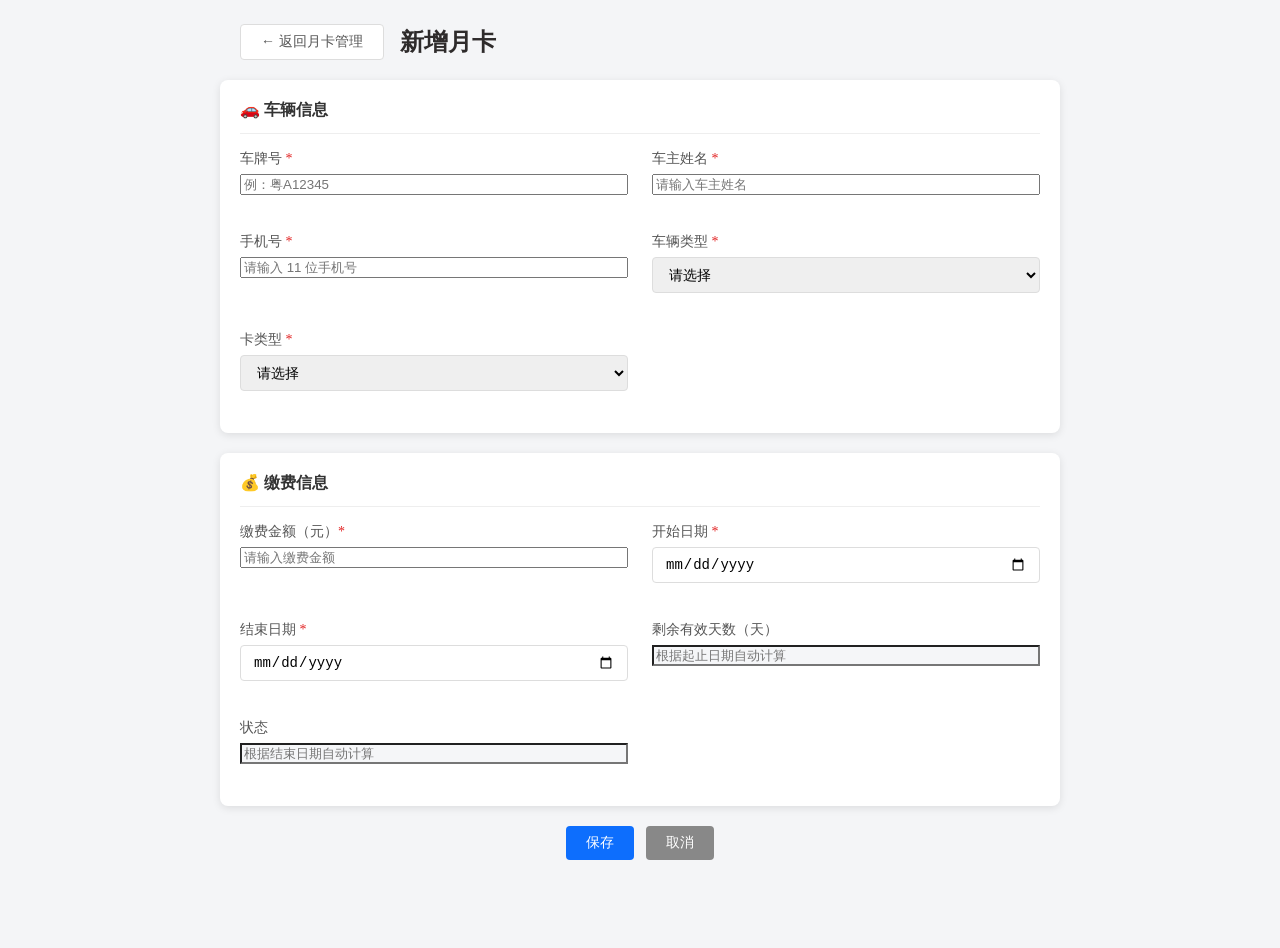
==== addMonthCard.html @ 6e5674a2 "work02" ====
<!DOCTYPE html>
<html lang="zh-CN">
<head>
    <meta charset="UTF-8">
    <meta name="viewport" content="width=device-width, initial-scale=1.0">
    <title>停车月卡管理系统 - 新增月卡</title>
    <link rel="stylesheet" href="css/style.css">
</head>
<body>
    <div class="form-page">
        <div class="page-head">
            <button type="button" class="btn btn-outline" id="btnBack">← 返回月卡管理</button>
            <h2 class="page-title" id="pageTitle">新增月卡</h2>
        </div>

        <form id="cardForm" onsubmit="return false;">
            <!-- 车辆信息表单卡片 -->
            <section class="form-card">
                <h3 class="form-card-title">🚗 车辆信息</h3>
                <div class="form-grid">
                    <div class="form-item">
                        <label>车牌号 <em>*</em></label>
                        <input id="plateNo" placeholder="例：粤A12345">
                        <span class="error-msg" id="err-plateNo"></span>
                    </div>
                    <div class="form-item">
                        <label>车主姓名 <em>*</em></label>
                        <input id="ownerName" placeholder="请输入车主姓名">
                        <span class="error-msg" id="err-ownerName"></span>
                    </div>
                    <div class="form-item">
                        <label>手机号 <em>*</em></label>
                        <input id="phone" maxlength="11" placeholder="请输入 11 位手机号">
                        <span class="error-msg" id="err-phone"></span>
                    </div>
                    <div class="form-item">
                        <label>车辆类型 <em>*</em></label>
                        <select id="vehicleType">
                            <option value="">请选择</option>
                            <option>小型汽车</option>
                            <option>大型汽车</option>
                            <option>新能源车</option>
                        </select>
                        <span class="error-msg" id="err-vehicleType"></span>
                    </div>
                    <div class="form-item">
                        <label>卡类型 <em>*</em></label>
                        <select id="cardType">
                            <option value="">请选择</option>
                            <option>月卡</option>
                            <option>季卡</option>
                            <option>半年卡</option>
                            <option>年卡</option>
                        </select>
                        <span class="error-msg" id="err-cardType"></span>
                    </div>
                </div>
            </section>

            <!-- 缴费信息表单卡片 -->
            <section class="form-card">
                <h3 class="form-card-title">💰 缴费信息</h3>
                <div class="form-grid">
                    <div class="form-item">
                        <label>缴费金额（元）<em>*</em></label>
                        <input id="payAmount" placeholder="请输入缴费金额">
                        <span class="error-msg" id="err-payAmount"></span>
                    </div>
                    <div class="form-item">
                        <label>开始日期 <em>*</em></label>
                        <input type="date" id="startDate">
                        <span class="error-msg" id="err-startDate"></span>
                    </div>
                    <div class="form-item">
                        <label>结束日期 <em>*</em></label>
                        <input type="date" id="endDate">
                        <span class="error-msg" id="err-endDate"></span>
                    </div>
                    <div class="form-item">
                        <label>剩余有效天数（天）</label>
                        <input id="remainDay" readonly placeholder="根据起止日期自动计算">
                        <span class="error-msg" id="err-remainDay"></span>
                    </div>
                    <div class="form-item">
                        <label>状态</label>
                        <input id="status" readonly placeholder="根据结束日期自动计算">
                        <span class="error-msg" id="err-status"></span>
                    </div>
                </div>
            </section>

            <!-- 底部操作按钮 -->
            <div class="form-actions">
                <button type="submit" class="btn btn-blue">保存</button>
                <button type="button" class="btn btn-gray">取消</button>
            </div>
        </form>
    </div>

    <!-- 脚本放在 body 末尾：等页面元素全部"出生"后再执行 -->
    <script src="js/indexScript.js"></script>
</body>
</html>
---- css/style.css ----
/* ========== 全局 ========== */
body {
    margin: 0;
    min-height: 100vh;
    display: flex;
    flex-direction: column;
    background-color: #f4f5f7;
}

/* ========== 顶部导航栏 ========== */
.topbar {
    display: flex;
    align-items: center;
    justify-content: space-between;   /* logo 靠左，导航靠右 */
    height: 56px;
    padding: 0 24px;
    background-color: #fff;
    box-shadow: 0 1px 4px rgba(0, 0, 0, 0.08);
}

.topbar .logo {
    font-size: 18px;
    font-weight: bold;
    color: #333;
}

.topbar nav {
    display: flex;
    gap: 8px;
}

.topbar nav a {
    padding: 8px 14px;
    border-radius: 4px;
    color: #555;
    font-size: 14px;
    text-decoration: none;
}

.topbar nav a:hover {
    color: #0d6efd;
    background-color: #f0f4ff;
}

.topbar nav a.active {
    color: #0d6efd;
    font-weight: bold;
    background-color: #eaf1ff;
}

/* ========== 导航栏下方：侧边栏 + 内容区 ========== */
.below {
    flex: 1;
    display: flex;
}

/* ========== 左侧边栏 ========== */
/* 侧边栏容器：标题 + 菜单 */
.sidebar-box {
    display: flex;
    flex-direction: column;
    width: 200px;
    background-color: #f1f1f1;
}

/* 侧边栏标题 */
.LiterA {
    font-style: oblique;
    font-size: xx-large;
    color: #0b5ed7;
    font-weight: 400;
    padding: 12px 16px;
}



.sidebar {
    width: 200px;
    list-style-type: none;
    margin: 0;
    padding: 0;
    background-color: #f1f1f1;
    display: flex;
    flex-direction: column;
    justify-content: space-evenly;
}

/* 在侧边栏容器里时，菜单填满标题下方的剩余高度 */
.sidebar-box .sidebar {
    flex: 1;
}

/* 每个菜单项一个独立小方框 */
.sidebar li {
    border: 1px solid #ddd;
    border-radius: 4px;
    margin: 0 12px;          /* 与侧边栏左右边缘留缝 */
    background-color: #fff;  /* 白底方框，从灰背景上跳出来 */
}

.sidebar a {
    display: block;
    color: #000;
    padding: 8px 16px;
    text-decoration: none;
    border-radius: 3px;      /* 悬停/高亮底色跟着圆角，不露方角 */
}

/* 菜单里的图标：与文字垂直居中对齐 */
.sidebar a img {
    width: 16px;
    height: 16px;
    vertical-align: middle;
    margin-right: 6px;
}

/* 鼠标悬停 */
.sidebar a:hover {
    background-color: #555;
    color: white;
}

/* 当前页面高亮（写在 hover 后面，保证悬停时高亮项不变色） */
.sidebar a.active {
    background-color: #04aa6d;
    color: white;
}

/* ========== 右侧内容区 ========== */
.content {
    flex: 1;
    padding: 20px;
    background-color: #f4f5f7;
}

/* ========== 统计卡片 ========== */
.stats {
    display: flex;
    gap: 20px;   /* 卡片之间的间距 */
}

/* 卡片皮肤：.card 和 .panel 是同一种皮肤的两个名字，共用一个规则 */
.card,
.panel {
    background-color: #fff;
    border-radius: 8px;
    padding: 20px;
    box-shadow: 0 2px 8px rgba(0, 0, 0, 0.1);
}

/* 统计卡片专用：等宽平分 + 内容居中 */
.stat-card {
    flex: 1;
    text-align: center;
}

/* 大卡片：给未来的内容预留高度 */
.card-lg {
    min-height: 420px;
}

.card .number {
    font-size: 36px;
    font-weight: bold;
    color: #333;
}

.card .label {
    margin-top: 8px;
    color: #888;
}

/* ========== 行车管理：搜索卡片 ========== */
.trafficContent {
    display: flex;
    gap: 20px;
    flex-wrap: wrap;       /* 窗口变窄时搜索项自动换行 */
    margin-bottom: 24px;   /* 和下面的表格区拉开距离 */
}

/* 一个"标签+输入框"的组合：标签在左、输入框在右 */
.field {
    display: flex;
    align-items: center;
    gap: 8px;
}

.field label {
    font-size: 14px;
    color: #1a1717;
}

/* ========== 按钮 ========== */
/* 按钮底座：通用外观。默认就是"白底灰边"的次要按钮，
   所以 重置/上一页/关闭 这类按钮只挂 .btn 就够 */
.btn {
    display: inline-block;
    padding: 8px 20px;
    border: 1px solid #ddd;
    border-radius: 4px;
    text-decoration: none;  /* 针对 a 去掉下划线 */
    cursor: pointer;
    font-size: 14px;
    background-color: #fff;
    color: #555;
}

.btn:hover {
    background-color: #f0f0f0;
}

/* 彩色按钮的公共部分：去边框、白字 */
.btn-blue, .btn-gray, .btn-red, .btn-primary, .btn-danger {
    border: none;
    color: #fff;
}

/* 蓝色（主操作）：btn-blue 和 btn-primary 是同一个蓝色的两个名字 */
.btn-blue, .btn-primary {
    background-color: #0d6efd;
}

.btn-blue:hover, .btn-primary:hover {
    background-color: #0b5ed7;
}

/* 灰色（次要操作） */
.btn-gray {
    background-color: #888;
}

.btn-gray:hover {
    background-color: #707070;
}

/* 红色（危险操作：删除等） */
.btn-red, .btn-danger {
    background-color: #e32828;
}

.btn-red:hover, .btn-danger:hover {
    background-color: #c02020;
}

/* flex 行里推到最右端 */
.push-right {
    margin-left: auto;
}
/* ========== 数据表格 ========== */
.data-table {
    width: 100%;                 /* 占满卡片宽度 */
    border-collapse: collapse;   /* 相邻单元格的边框合并成一条线 */
    table-layout: fixed;         /* 8 列等宽平分，不受内容长短影响 */
}

.data-table th,
.data-table td {
    padding: 12px 16px;          /* 格子里文字的呼吸空间 */
    text-align: left;
    border-bottom: 1px solid #eee;
}

.data-table th {
    background-color: #f5f6f8;   /* 表头浅灰底 */
    color: #333;
}

/* ========== 表格上方的工具栏 ========== */
.toolbar {
    display: flex;
    gap: 12px;
    margin-bottom: 16px;
}

/* ========== 表单页（新增月卡等） ========== */
.form-page {
    min-height: 100vh;
    background-color: #f4f5f7;
    padding: 24px;
}

/* 页头：返回按钮 + 标题，居中限宽 */
.page-head {
    display: flex;
    align-items: center;
    gap: 16px;
    max-width: 800px;
    margin: 0 auto 20px;
}

.page-title {
    margin: 0;
    color: #2e2b2b;
}

/* 表单卡片 */
.form-card {
    max-width: 800px;
    margin: 0 auto 20px;   /* 水平居中，卡片之间留间距 */
    background-color: #fff;
    border-radius: 8px;
    padding: 20px;
    box-shadow: 0 2px 8px rgba(0, 0, 0, 0.1);
}

.form-card-title {
    margin: 0 0 16px;
    font-size: 16px;
    color: #333;
    padding-bottom: 12px;
    border-bottom: 1px solid #eee;  /* 标题下的分隔线 */
}

/* 表单栅格：CSS Grid 两列 */
.form-grid {
    display: grid;
    grid-template-columns: 1fr 1fr;  /* 两列等宽 */
    gap: 16px 24px;                  /* 行距 16px，列距 24px */
}

.form-item {
    display: flex;
    flex-direction: column;
    gap: 6px;
}

.form-item label {
    font-size: 14px;
    color: #555;
}

/* 必填的红色星号 */
.form-item label em {
    color: #e32828;
    font-style: normal;   /* em 默认斜体，星号不需要斜 */
}


/* 只读 / 禁用输入框：浅灰底，暗示"不可编辑" */
.form-item input[readonly],
.form-item input[disabled] {
    background-color: #f5f6f8;
    color: #888;
}

/* 错误提示：平时空着但占住高度，出错时填字不会引起布局跳动 */
.error-msg {
    min-height: 16px;
    font-size: 12px;
    color: #e32828;
}

/* 底部按钮行 */
.form-actions {
    max-width: 800px;
    margin: 0 auto;
    display: flex;
    gap: 12px;
    justify-content: center;
}

/* ========== 通用输入控件：文本框 / 日期框 / 下拉框 ========== */
/* 按"类型"精筛：input[type="text"] 只命中文本框，不会误伤 checkbox */
input[type="text"],
input[type="date"],
input[type="number"],
select {
    padding: 8px 12px;
    border: 1px solid #ddd;
    border-radius: 4px;
    font-size: 14px;
}

input[type="text"]:focus,
input[type="date"]:focus,
input[type="number"]:focus,
select:focus {
    outline: none;
    border-color: #04aa6d;
}

/* ========== 月卡管理页 ========== */
.container {
    max-width: 1200px;
    margin: 0 auto;
    padding: 24px;
}

.container .page-title {
    margin-bottom: 20px;
}

/* 面板式工具栏：筛选在左、操作在右 */
.panel.toolbar {
    display: flex;
    justify-content: space-between;
    align-items: center;
    flex-wrap: wrap;
    gap: 16px;
}

.filter-group,
.action-group {
    display: flex;
    align-items: center;
    gap: 12px;
}

/* 表格容器：12 列太宽时横向滚动，不撑破卡片 */
.table-wrap {
    overflow-x: auto;
}

.table-wrap table {
    width: 100%;
    border-collapse: collapse;
    font-size: 14px;
}

.table-wrap th,
.table-wrap td {
    padding: 12px 16px;
    text-align: left;
    border-bottom: 1px solid #eee;
    white-space: nowrap;   /* 单元格文字不换行 */
}

.table-wrap th {
    background-color: #f5f6f8;
    color: #333;
}

.table-wrap tbody tr:hover {
    background-color: #f8f9fa;  /* 整行悬停高亮 */
}

/* 分页组件 */
.pagination {
    display: flex;
    justify-content: space-between;
    align-items: center;
    flex-wrap: wrap;
    gap: 12px;
    margin-top: 16px;
    font-size: 14px;
    color: #555;
}

.pagination-controls {
    display: flex;
    align-items: center;
    gap: 12px;
}

.pagination-total b {
    color: #333;
}

/* ========== 弹窗（modal） ========== */
/* 半透明遮罩：fixed 定位盖住整个视口，弹窗在视口居中 */
.modal-mask {
    position: fixed;
    top: 0;
    left: 0;
    right: 0;
    bottom: 0;
    background-color: rgba(0, 0, 0, 0.45);
    display: flex;
    align-items: center;
    justify-content: center;
    z-index: 100;
}

/* 关键：hidden 属性的"不显示"会被上面的 display:flex 覆盖，
   必须写回一条显式规则，弹窗才能默认隐藏 */
.modal-mask[hidden] {
    display: none;
}

.modal {
    width: 640px;
    max-width: 90vw;      /* 小屏幕时不超过屏宽的 90% */
    max-height: 85vh;
    display: flex;
    flex-direction: column;
    background-color: #fff;
    border-radius: 8px;
}

.modal-header {
    display: flex;
    justify-content: space-between;
    align-items: center;
    padding: 16px 20px;
    border-bottom: 1px solid #eee;
}

.modal-header h3 {
    margin: 0;
    font-size: 16px;
    color: #333;
}

.modal-close {
    border: none;
    background: none;
    font-size: 22px;
    line-height: 1;
    color: #999;
    cursor: pointer;
}

.modal-close:hover {
    color: #333;
}

.modal-body {
    padding: 20px;
    overflow-y: auto;   /* 表单太长时弹窗内部滚动 */
}

.modal-footer {
    display: flex;
    justify-content: flex-end;
    gap: 12px;
    padding: 16px 20px;
    border-top: 1px solid #eee;
}
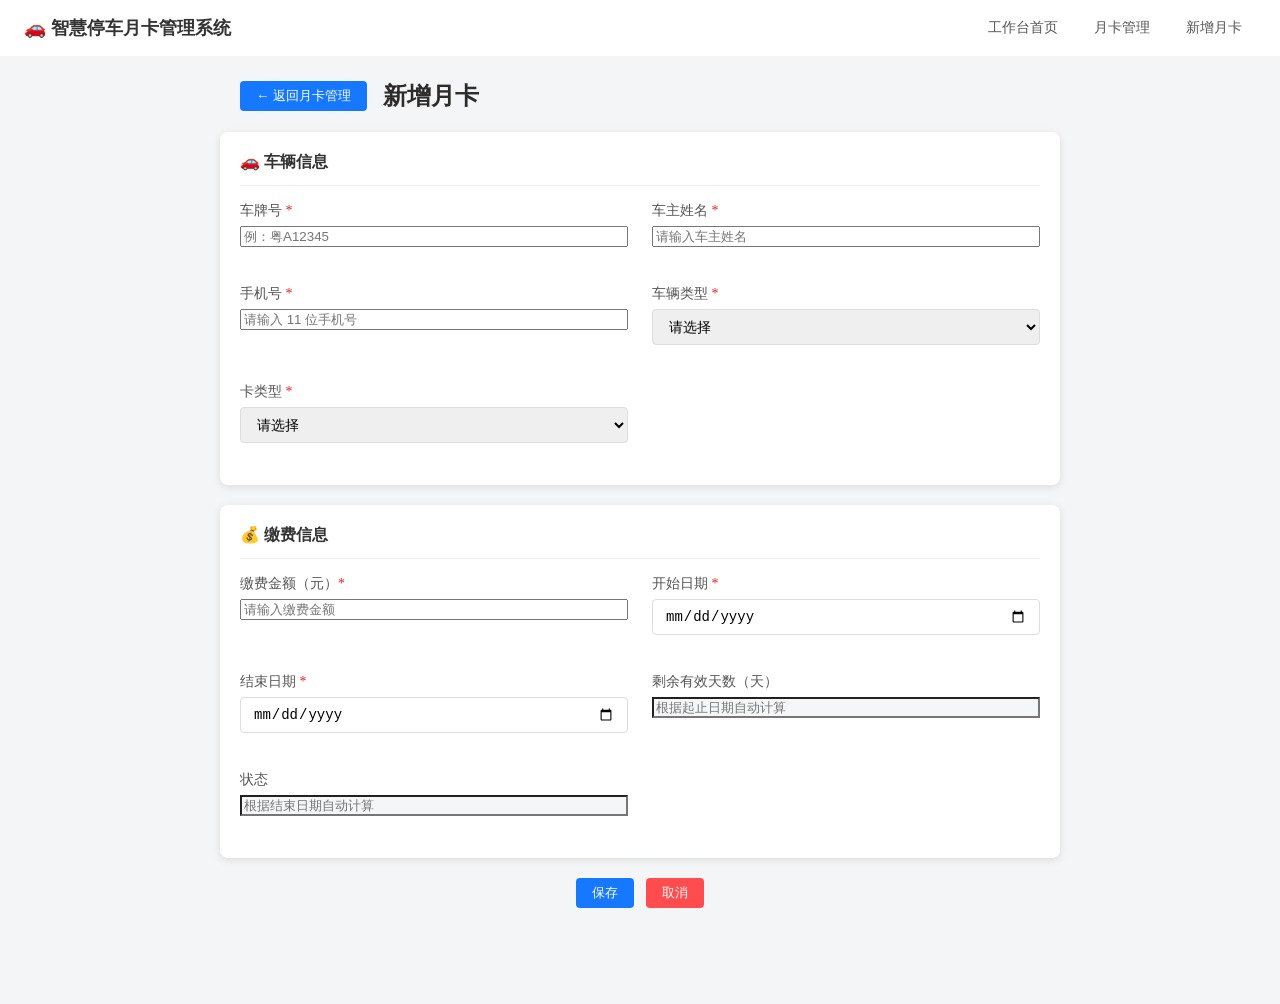
==== commit 1097d59b: "Add files via upload" ====
--- a/addMonthCard.html
+++ b/addMonthCard.html
@@ -5,8 +5,17 @@
     <meta name="viewport" content="width=device-width, initial-scale=1.0">
     <title>停车月卡管理系统 - 新增月卡</title>
     <link rel="stylesheet" href="css/style.css">
+    <link rel="stylesheet" href="css/addMonthCard.css">
 </head>
 <body>
+     <header class="topbar">
+        <div class="logo">🚗 智慧停车月卡管理系统</div>
+        <nav>
+            <a href="index.html">工作台首页</a>
+            <a href="monthCard.html" class="">月卡管理</a>
+            <a href="addMonthCard.html">新增月卡</a>
+        </nav>
+    </header>
     <div class="form-page">
         <div class="page-head">
             <button type="button" class="btn btn-outline" id="btnBack">← 返回月卡管理</button>
@@ -91,13 +100,13 @@
 
             <!-- 底部操作按钮 -->
             <div class="form-actions">
-                <button type="submit" class="btn btn-blue">保存</button>
-                <button type="button" class="btn btn-gray">取消</button>
+                <button type="submit" class="btn btn-blue" id="btnSubmit">保存</button>
+                <button type="button" class="btn btn-gray" id="btnCancel">取消</button>
             </div>
         </form>
     </div>
 
-    <!-- 脚本放在 body 末尾：等页面元素全部"出生"后再执行 -->
+    
     <script src="js/indexScript.js"></script>
 </body>
 </html>
--- a/css/style.css
+++ b/css/style.css
@@ -1,4 +1,4 @@
-/* ========== 全局 ========== */
+/* 全局  */
 body {
     margin: 0;
     min-height: 100vh;
@@ -7,7 +7,7 @@
     background-color: #f4f5f7;
 }
 
-/* ========== 顶部导航栏 ========== */
+/*  顶部导航栏 */
 .topbar {
     display: flex;
     align-items: center;
@@ -48,13 +48,13 @@
     background-color: #eaf1ff;
 }
 
-/* ========== 导航栏下方：侧边栏 + 内容区 ========== */
+/*  导航栏下方：侧边栏 + 内容区  */
 .below {
     flex: 1;
     display: flex;
 }
 
-/* ========== 左侧边栏 ========== */
+/*  左侧边栏  */
 /* 侧边栏容器：标题 + 菜单 */
 .sidebar-box {
     display: flex;
@@ -70,6 +70,7 @@
     color: #0b5ed7;
     font-weight: 400;
     padding: 12px 16px;
+    text-shadow:0 0 5px #080808;
 }
 
 
@@ -126,14 +127,14 @@
     color: white;
 }
 
-/* ========== 右侧内容区 ========== */
+/*  右侧内容区  */
 .content {
     flex: 1;
     padding: 20px;
     background-color: #f4f5f7;
 }
 
-/* ========== 统计卡片 ========== */
+/*  统计卡片  */
 .stats {
     display: flex;
     gap: 20px;   /* 卡片之间的间距 */
@@ -170,359 +171,8 @@
     color: #888;
 }
 
-/* ========== 行车管理：搜索卡片 ========== */
-.trafficContent {
-    display: flex;
-    gap: 20px;
-    flex-wrap: wrap;       /* 窗口变窄时搜索项自动换行 */
-    margin-bottom: 24px;   /* 和下面的表格区拉开距离 */
-}
-
-/* 一个"标签+输入框"的组合：标签在左、输入框在右 */
-.field {
-    display: flex;
-    align-items: center;
-    gap: 8px;
-}
-
-.field label {
-    font-size: 14px;
-    color: #1a1717;
-}
-
-/* ========== 按钮 ========== */
-/* 按钮底座：通用外观。默认就是"白底灰边"的次要按钮，
-   所以 重置/上一页/关闭 这类按钮只挂 .btn 就够 */
-.btn {
-    display: inline-block;
-    padding: 8px 20px;
-    border: 1px solid #ddd;
-    border-radius: 4px;
-    text-decoration: none;  /* 针对 a 去掉下划线 */
-    cursor: pointer;
-    font-size: 14px;
-    background-color: #fff;
-    color: #555;
-}
-
-.btn:hover {
-    background-color: #f0f0f0;
-}
-
-/* 彩色按钮的公共部分：去边框、白字 */
-.btn-blue, .btn-gray, .btn-red, .btn-primary, .btn-danger {
-    border: none;
-    color: #fff;
-}
-
-/* 蓝色（主操作）：btn-blue 和 btn-primary 是同一个蓝色的两个名字 */
-.btn-blue, .btn-primary {
-    background-color: #0d6efd;
-}
-
-.btn-blue:hover, .btn-primary:hover {
-    background-color: #0b5ed7;
-}
-
-/* 灰色（次要操作） */
-.btn-gray {
-    background-color: #888;
-}
-
-.btn-gray:hover {
-    background-color: #707070;
-}
-
-/* 红色（危险操作：删除等） */
-.btn-red, .btn-danger {
-    background-color: #e32828;
-}
-
-.btn-red:hover, .btn-danger:hover {
-    background-color: #c02020;
-}
-
-/* flex 行里推到最右端 */
-.push-right {
-    margin-left: auto;
-}
-/* ========== 数据表格 ========== */
-.data-table {
-    width: 100%;                 /* 占满卡片宽度 */
-    border-collapse: collapse;   /* 相邻单元格的边框合并成一条线 */
-    table-layout: fixed;         /* 8 列等宽平分，不受内容长短影响 */
-}
-
-.data-table th,
-.data-table td {
-    padding: 12px 16px;          /* 格子里文字的呼吸空间 */
-    text-align: left;
-    border-bottom: 1px solid #eee;
-}
-
-.data-table th {
-    background-color: #f5f6f8;   /* 表头浅灰底 */
-    color: #333;
-}
-
-/* ========== 表格上方的工具栏 ========== */
-.toolbar {
-    display: flex;
-    gap: 12px;
-    margin-bottom: 16px;
-}
-
-/* ========== 表单页（新增月卡等） ========== */
-.form-page {
-    min-height: 100vh;
-    background-color: #f4f5f7;
-    padding: 24px;
-}
-
-/* 页头：返回按钮 + 标题，居中限宽 */
-.page-head {
-    display: flex;
-    align-items: center;
-    gap: 16px;
-    max-width: 800px;
-    margin: 0 auto 20px;
-}
-
-.page-title {
-    margin: 0;
-    color: #2e2b2b;
-}
-
-/* 表单卡片 */
-.form-card {
-    max-width: 800px;
-    margin: 0 auto 20px;   /* 水平居中，卡片之间留间距 */
-    background-color: #fff;
-    border-radius: 8px;
-    padding: 20px;
-    box-shadow: 0 2px 8px rgba(0, 0, 0, 0.1);
-}
-
-.form-card-title {
-    margin: 0 0 16px;
-    font-size: 16px;
-    color: #333;
-    padding-bottom: 12px;
-    border-bottom: 1px solid #eee;  /* 标题下的分隔线 */
-}
-
-/* 表单栅格：CSS Grid 两列 */
-.form-grid {
-    display: grid;
-    grid-template-columns: 1fr 1fr;  /* 两列等宽 */
-    gap: 16px 24px;                  /* 行距 16px，列距 24px */
-}
-
-.form-item {
-    display: flex;
-    flex-direction: column;
-    gap: 6px;
-}
-
-.form-item label {
-    font-size: 14px;
-    color: #555;
-}
-
-/* 必填的红色星号 */
-.form-item label em {
-    color: #e32828;
-    font-style: normal;   /* em 默认斜体，星号不需要斜 */
-}
 
 
-/* 只读 / 禁用输入框：浅灰底，暗示"不可编辑" */
-.form-item input[readonly],
-.form-item input[disabled] {
-    background-color: #f5f6f8;
-    color: #888;
-}
 
-/* 错误提示：平时空着但占住高度，出错时填字不会引起布局跳动 */
-.error-msg {
-    min-height: 16px;
-    font-size: 12px;
-    color: #e32828;
-}
 
-/* 底部按钮行 */
-.form-actions {
-    max-width: 800px;
-    margin: 0 auto;
-    display: flex;
-    gap: 12px;
-    justify-content: center;
-}
 
-/* ========== 通用输入控件：文本框 / 日期框 / 下拉框 ========== */
-/* 按"类型"精筛：input[type="text"] 只命中文本框，不会误伤 checkbox */
-input[type="text"],
-input[type="date"],
-input[type="number"],
-select {
-    padding: 8px 12px;
-    border: 1px solid #ddd;
-    border-radius: 4px;
-    font-size: 14px;
-}
-
-input[type="text"]:focus,
-input[type="date"]:focus,
-input[type="number"]:focus,
-select:focus {
-    outline: none;
-    border-color: #04aa6d;
-}
-
-/* ========== 月卡管理页 ========== */
-.container {
-    max-width: 1200px;
-    margin: 0 auto;
-    padding: 24px;
-}
-
-.container .page-title {
-    margin-bottom: 20px;
-}
-
-/* 面板式工具栏：筛选在左、操作在右 */
-.panel.toolbar {
-    display: flex;
-    justify-content: space-between;
-    align-items: center;
-    flex-wrap: wrap;
-    gap: 16px;
-}
-
-.filter-group,
-.action-group {
-    display: flex;
-    align-items: center;
-    gap: 12px;
-}
-
-/* 表格容器：12 列太宽时横向滚动，不撑破卡片 */
-.table-wrap {
-    overflow-x: auto;
-}
-
-.table-wrap table {
-    width: 100%;
-    border-collapse: collapse;
-    font-size: 14px;
-}
-
-.table-wrap th,
-.table-wrap td {
-    padding: 12px 16px;
-    text-align: left;
-    border-bottom: 1px solid #eee;
-    white-space: nowrap;   /* 单元格文字不换行 */
-}
-
-.table-wrap th {
-    background-color: #f5f6f8;
-    color: #333;
-}
-
-.table-wrap tbody tr:hover {
-    background-color: #f8f9fa;  /* 整行悬停高亮 */
-}
-
-/* 分页组件 */
-.pagination {
-    display: flex;
-    justify-content: space-between;
-    align-items: center;
-    flex-wrap: wrap;
-    gap: 12px;
-    margin-top: 16px;
-    font-size: 14px;
-    color: #555;
-}
-
-.pagination-controls {
-    display: flex;
-    align-items: center;
-    gap: 12px;
-}
-
-.pagination-total b {
-    color: #333;
-}
-
-/* ========== 弹窗（modal） ========== */
-/* 半透明遮罩：fixed 定位盖住整个视口，弹窗在视口居中 */
-.modal-mask {
-    position: fixed;
-    top: 0;
-    left: 0;
-    right: 0;
-    bottom: 0;
-    background-color: rgba(0, 0, 0, 0.45);
-    display: flex;
-    align-items: center;
-    justify-content: center;
-    z-index: 100;
-}
-
-/* 关键：hidden 属性的"不显示"会被上面的 display:flex 覆盖，
-   必须写回一条显式规则，弹窗才能默认隐藏 */
-.modal-mask[hidden] {
-    display: none;
-}
-
-.modal {
-    width: 640px;
-    max-width: 90vw;      /* 小屏幕时不超过屏宽的 90% */
-    max-height: 85vh;
-    display: flex;
-    flex-direction: column;
-    background-color: #fff;
-    border-radius: 8px;
-}
-
-.modal-header {
-    display: flex;
-    justify-content: space-between;
-    align-items: center;
-    padding: 16px 20px;
-    border-bottom: 1px solid #eee;
-}
-
-.modal-header h3 {
-    margin: 0;
-    font-size: 16px;
-    color: #333;
-}
-
-.modal-close {
-    border: none;
-    background: none;
-    font-size: 22px;
-    line-height: 1;
-    color: #999;
-    cursor: pointer;
-}
-
-.modal-close:hover {
-    color: #333;
-}
-
-.modal-body {
-    padding: 20px;
-    overflow-y: auto;   /* 表单太长时弹窗内部滚动 */
-}
-
-.modal-footer {
-    display: flex;
-    justify-content: flex-end;
-    gap: 12px;
-    padding: 16px 20px;
-    border-top: 1px solid #eee;
-}
--- a/css/addMonthCard.css
+++ b/css/addMonthCard.css
@@ -0,0 +1,144 @@
+/*  表单页（新增月卡等） */
+.form-page {
+    min-height: 100vh;
+    background-color: #f4f5f7;
+    padding: 24px;
+}
+
+/* 页头：返回按钮 + 标题，居中限宽 */
+.page-head {
+    display: flex;
+    align-items: center;
+    gap: 16px;
+    max-width: 800px;
+    margin: 0 auto 20px;
+}
+
+.page-title {
+    margin: 0;
+    color: #2e2b2b;
+}
+
+/* 表单卡片 */
+.form-card {
+    max-width: 800px;
+    margin: 0 auto 20px;   /* 水平居中，卡片之间留间距 */
+    background-color: #fff;
+    border-radius: 8px;
+    padding: 20px;
+    box-shadow: 0 2px 8px rgba(0, 0, 0, 0.1);
+}
+
+.form-card-title {
+    margin: 0 0 16px;
+    font-size: 16px;
+    color: #333;
+    padding-bottom: 12px;
+    border-bottom: 1px solid #eee;  /* 标题下的分隔线 */
+}
+
+/* 表单栅格：CSS Grid 两列 */
+.form-grid {
+    display: grid;
+    grid-template-columns: 1fr 1fr;  /* 两列等宽 */
+    gap: 16px 24px;                  /* 行距 16px，列距 24px */
+}
+
+.form-item {
+    display: flex;
+    flex-direction: column;
+    gap: 6px;
+}
+
+.form-item label {
+    font-size: 14px;
+    color: #555;
+}
+
+/* 必填的红色星号 */
+.form-item label em {
+    color: #e32828;
+    font-style: normal;   /* em 默认斜体，星号不需要斜 */
+}
+
+
+/* 只读 / 禁用输入框：浅灰底，暗示"不可编辑" */
+.form-item input[readonly],
+.form-item input[disabled] {
+    background-color: #f5f6f8;
+    color: #888;
+}
+
+/* 错误提示：平时空着但占住高度，出错时填字不会引起布局跳动 */
+.error-msg {
+    min-height: 16px;
+    font-size: 12px;
+    color: #e32828;
+}
+
+/* 底部按钮行 */
+.form-actions {
+    max-width: 800px;
+    margin: 0 auto;
+    display: flex;
+    gap: 12px;
+    justify-content: center;
+}
+
+/*  通用输入控件：文本框 / 日期框 / 下拉框  */
+/* 按"类型"精筛：input[type="text"] 只命中文本框，不会误伤 checkbox */
+input[type="text"],
+input[type="date"],
+input[type="number"],
+select {
+    padding: 8px 12px;
+    border: 1px solid #ddd;
+    border-radius: 4px;
+    font-size: 14px;
+}
+
+input[type="text"]:focus,
+input[type="date"]:focus,
+input[type="number"]:focus,
+select:focus {
+    outline: none;
+    border-color: #04aa6d;
+}
+
+/* 返回月卡管理按钮 */
+#btnBack {
+  background-color: #1677ff;      /* 蓝色 */
+  color: #fff;
+  border: none;
+  border-radius: 4px;
+  padding: 6px 16px;
+  cursor: pointer;
+}
+#btnBack:hover {
+  background-color: #4096ff;   /* 蓝色加深 */
+}
+/* 保存按钮 */
+#btnSubmit {
+  background-color: #1677ff;      /* 蓝色 */
+  color: #fff;
+  border: none;
+  border-radius: 4px;
+  padding: 6px 16px;
+  cursor: pointer;
+}
+#btnSubmit:hover {
+  background-color: #4096ff;   /* 蓝色加深 */
+}
+/* 取消按钮 */
+#btnCancel {
+  background-color: #ff4d4f;      /* 红色 */
+  color: #fff;
+  border: none;
+  border-radius: 4px;
+  padding: 6px 16px;
+  cursor: pointer;
+}
+
+#btnCancel:hover {
+  background-color: #ff7875;   /* 红色变浅 */
+}
